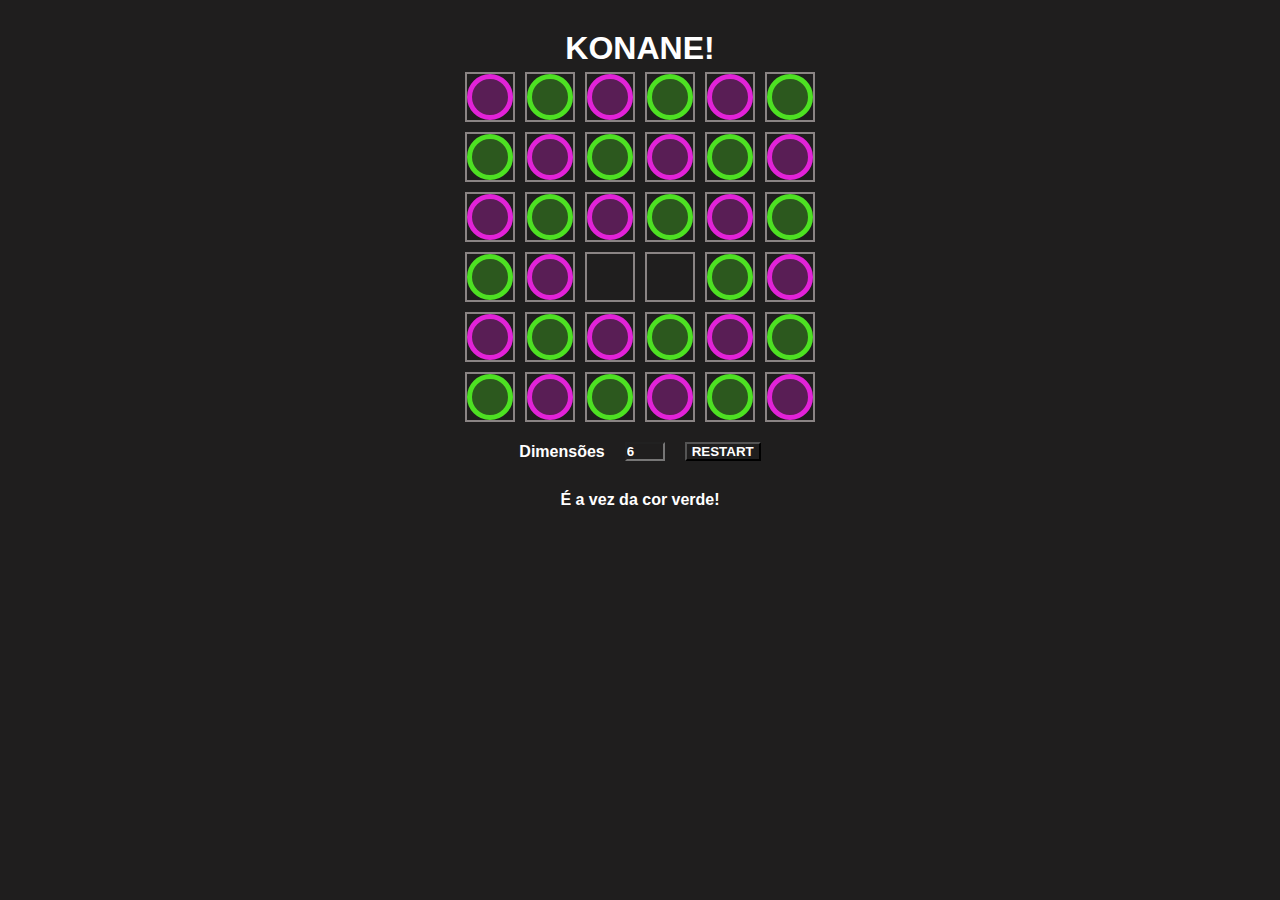
==== index.html @ 2ef3439d "Tema escuro" ====
<!DOCTYPE html>
<html lang="pt-br">
  <head>
    <meta charset="UTF-8" />
    <meta http-equiv="X-UA-Compatible" content="IE=edge" />
    <meta name="viewport" content="width=device-width, initial-scale=1.0" />
    <title>Konane</title>
    <link rel="stylesheet" href="style.css" />
    <script src="tabuleiro.js" defer></script>
  </head>
  <body>
    <main>
      <h1>KONANE!</h1>
      <div id="tabuleiro"></div>
      <div id="contador">
        <label for="dimensoes">Dimensões</label>
        <input type="number" name="dimensoes" id="dimensoes" value="6" step="2"/>
        <input type="button" value="RESTART" id="restart" />
      </div>
      <div id="mensagem"><p></p></div>
      
      </div>
    </main>
  </body>
</html>
---- style.css ----
*{
    padding: 0;
    margin: 0;
    box-sizing: border-box;
    color:white;
    font-weight: 600;
    background-color: rgb(31, 30, 30);
    font-family: 'Lucida Sans', 'Lucida Sans Regular', 'Lucida Grande', 'Lucida Sans Unicode', Geneva, Verdana, sans-serif;
}
.linhas{
    display: flex;
    justify-content: center;
}
main{
    display: flex;
    flex-direction: column;
    justify-content: center;
}
h1{
    text-align: center;
}

/* .red, .blue{
    font-size: 2rem;
    font-weight: 900;
    text-align: center;
}
.red{
    color: red;
    border-radius: 50%;
}

.blue{
    color:blue;
    border-radius: 50%;
} */
.branco{
    background-color: rgb(31, 30, 30);
    transition: 1s;
    opacity: 0;
}
.white{
    background-color: rgb(31, 30, 30);
    transition: 1s;
    opacity: 1;
}
.vermelha, .azul{
    width: 46px;
    height: 46px;
    border-radius: 50%;
    transition: 0.7s;
    opacity: 1;
}
.peca{
    width: 46px;
    height: 46px;
    border-radius: 50%;
}
.vermelha{
    border: 5px solid #E122D8;
    background-color: rgba(225, 34, 216, 0.3);
}
.azul{
    border: 5px solid rgb(77, 225, 34);
    background-color: rgba(77, 225, 34, 0.3);
}
.casa{
    width: 50px;
    height: 50px;
    border: 2px solid rgb(138, 132, 132);
    margin: 5px;
}
body{
    max-width: 95%;
    margin: 30px auto;
}
#mensagem{
    text-align: center;
    width: 50%;
    margin: 15px auto;
}
#contador{
    display: flex;
    justify-content: center;
    align-items: center;
}
input[type='number']{
    width: 40px;
}
input,label{
    margin:15px 10px;
}
#restart{
    padding-left: 5px;
    padding-right: 5px;
}
#placar{
    display: flex;
    justify-content: center;
}
th, td{
    width:100px;
    text-align: center;
    border-bottom: 1px solid black;
}
th{
    border-top: 1px solid black;
}
th:first-child, td:first-child{
    color:red;
    font-weight: 900;
}
th:last-child, td:last-child{
    color:blue;
    font-weight: 900;
}
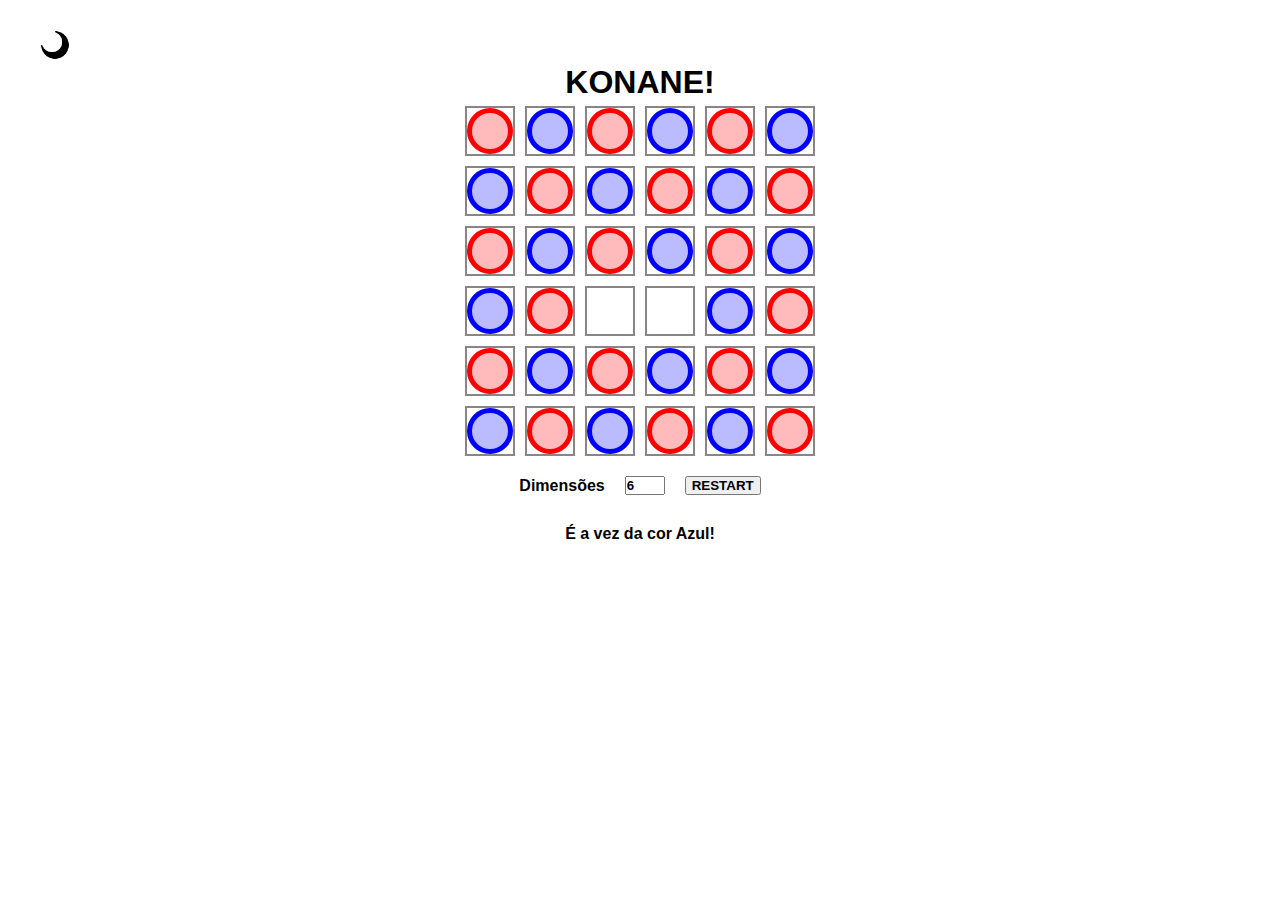
==== commit 408b32f1: "Funcionalidade aplicada" ====
--- a/index.html
+++ b/index.html
@@ -9,12 +9,15 @@
     <script src="tabuleiro.js" defer></script>
   </head>
   <body>
+    <header>
+      <div><img id="img" src="/konani/lua.png" alt="Imagem de uma Lua"> </div>
+    </header>
     <main>
       <h1>KONANE!</h1>
       <div id="tabuleiro"></div>
       <div id="contador">
         <label for="dimensoes">Dimensões</label>
-        <input type="number" name="dimensoes" id="dimensoes" value="6" step="2"/>
+        <input type="number" name="dimensoes" id="dimensoes" value="6" step="2" min="4"/>
         <input type="button" value="RESTART" id="restart" />
       </div>
       <div id="mensagem"><p></p></div>
--- a/style.css
+++ b/style.css
@@ -2,10 +2,13 @@
     padding: 0;
     margin: 0;
     box-sizing: border-box;
-    color:white;
     font-weight: 600;
-    background-color: rgb(31, 30, 30);
     font-family: 'Lucida Sans', 'Lucida Sans Regular', 'Lucida Grande', 'Lucida Sans Unicode', Geneva, Verdana, sans-serif;
+}
+body{
+    background-color: white;
+    color:black;
+    height: 1vh;
 }
 .linhas{
     display: flex;
@@ -19,28 +22,56 @@
 h1{
     text-align: center;
 }
-
-/* .red, .blue{
-    font-size: 2rem;
-    font-weight: 900;
-    text-align: center;
+header{
+    display: flex;
+    align-items: center;
 }
-.red{
-    color: red;
-    border-radius: 50%;
+img{
+    width: 30px;
+    margin-left: 0.5rem;
+    cursor: pointer;
 }
 
-.blue{
-    color:blue;
-    border-radius: 50%;
-} */
-.branco{
+
+/*Esquema de cores*/
+
+/*Escuro*/
+.preto{
     background-color: rgb(31, 30, 30);
     transition: 1s;
     opacity: 0;
 }
+.black{
+    background-color: rgb(31, 30, 30);
+    transition: 1s;
+    opacity: 1;
+}
+.roxa, .verde{
+    width: 46px;
+    height: 46px;
+    border-radius: 50%;
+    transition: 0.7s;
+    opacity: 1;
+}
+.roxa{
+    border: 5px solid #E122D8;
+    background-color: rgba(225, 34, 216, 0.3);
+}
+.verde{
+    border: 5px solid #4de122;
+    background-color: rgba(77, 225, 34, 0.3);
+}
+
+
+
+/*claro*/
+.branco{
+    background-color: white;
+    transition: 1s;
+    opacity: 0;
+}
 .white{
-    background-color: rgb(31, 30, 30);
+    background-color: white;
     transition: 1s;
     opacity: 1;
 }
@@ -51,24 +82,32 @@
     transition: 0.7s;
     opacity: 1;
 }
+.vermelha{
+    border: 5px solid red;
+    background-color: rgba(255, 0, 0, 0.267);
+}
+.azul{
+    border: 5px solid blue;
+    background-color: rgba(0, 0, 255, 0.267);
+}
+
+
+
+/*geral*/
 .peca{
     width: 46px;
     height: 46px;
     border-radius: 50%;
-}
-.vermelha{
-    border: 5px solid #E122D8;
-    background-color: rgba(225, 34, 216, 0.3);
-}
-.azul{
-    border: 5px solid rgb(77, 225, 34);
-    background-color: rgba(77, 225, 34, 0.3);
 }
 .casa{
     width: 50px;
     height: 50px;
     border: 2px solid rgb(138, 132, 132);
     margin: 5px;
+}
+
+button#alterna-tema{
+    cursor: pointer;
 }
 body{
     max-width: 95%;
@@ -94,23 +133,3 @@
     padding-left: 5px;
     padding-right: 5px;
 }
-#placar{
-    display: flex;
-    justify-content: center;
-}
-th, td{
-    width:100px;
-    text-align: center;
-    border-bottom: 1px solid black;
-}
-th{
-    border-top: 1px solid black;
-}
-th:first-child, td:first-child{
-    color:red;
-    font-weight: 900;
-}
-th:last-child, td:last-child{
-    color:blue;
-    font-weight: 900;
-}
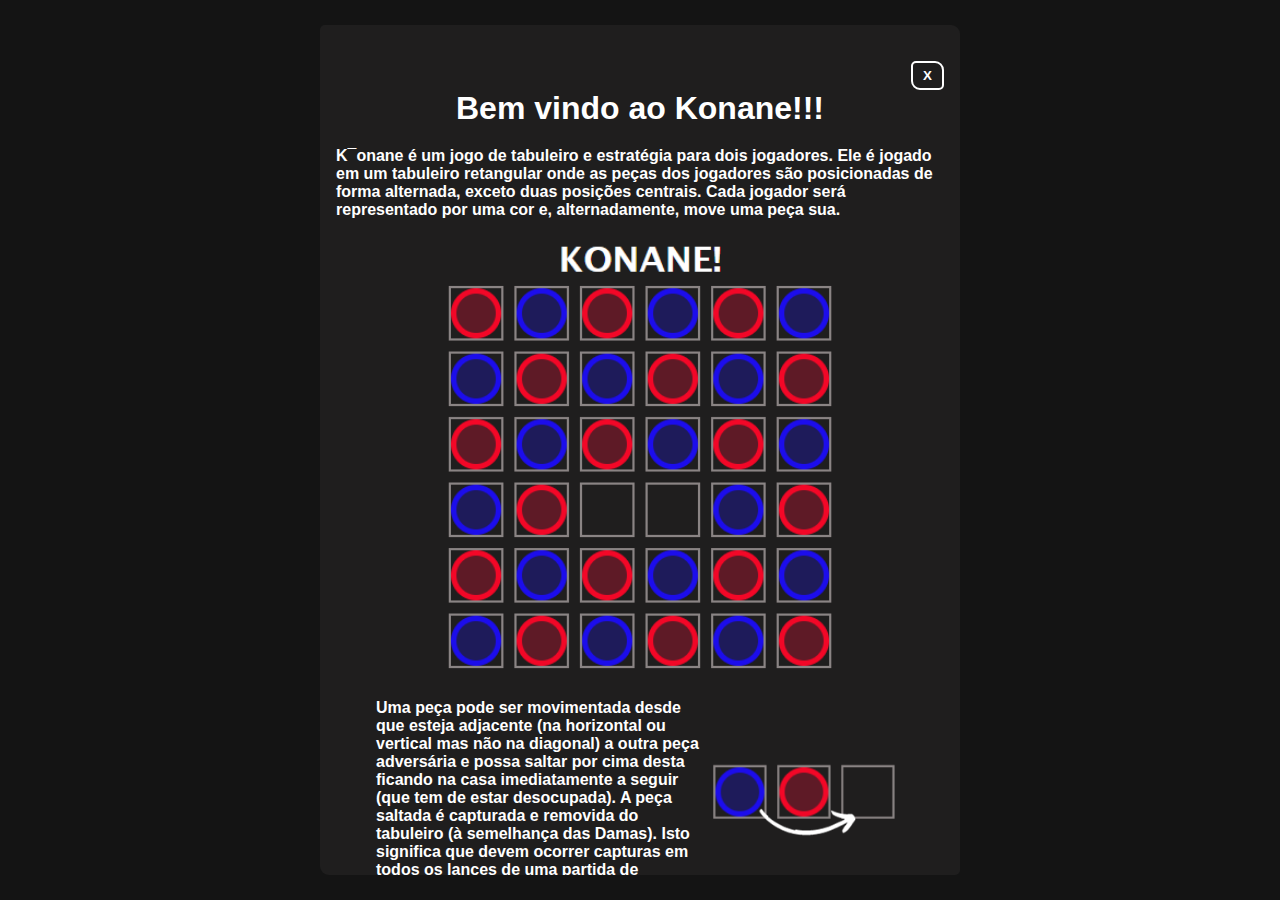
==== commit b8272bc2: "Update regras do jogo" ====
--- a/index.html
+++ b/index.html
@@ -9,19 +9,53 @@
     <script src="tabuleiro.js" defer></script>
   </head>
   <body>
-    <header>
-      <div><img id="img" src="/konani/lua.png" alt="Imagem de uma Lua"> </div>
-    </header>
+    <div class="fade" id="fade">
+      <div class="modal">
+        <div class="buttondivEsquerda">
+          <button class="button" id="jogar">X</button>
+
+        </div>
+        <div class="headerModal">
+          <h1>Bem vindo ao Konane!!!</h1>
+        </div>
+        <div class="bodyModal">
+          <div class="imgEmbaixo">
+            <p>
+              K¯onane é um jogo de tabuleiro e estratégia para dois jogadores. Ele é jogado em um tabuleiro retangular onde as peças dos jogadores são posicionadas de forma alternada, exceto duas posições centrais. Cada jogador será representado por uma cor e, alternadamente, move uma peça sua.
+            </p>
+            <img src="konane.png" alt="Demonstração da jogada" style="width: 400px;">
+          </div>
+
+          <div class="imgDireita">
+            <p>
+              Uma peça pode ser movimentada desde que esteja adjacente (na horizontal ou vertical mas não na diagonal) a outra peça adversária e possa saltar por cima desta ficando na casa imediatamente a seguir (que tem de estar desocupada). A peça saltada é capturada e removida do tabuleiro (à semelhança das Damas). Isto significa que devem ocorrer capturas em todos os lances de uma partida de K¯onane.
+            </p>
+            <img src="pegaum.png" alt="Demonstração da jogada" style="width: 200px;">
+          </div>
+
+          <div class="imgEsquerda">
+            <p>
+              Após uma captura, a peça movimentada pode, opcionalmente e se houver essa possibilidade, continuar a capturar peças adversárias desde que o faça no mesmo sentido (ou seja, não pode alterar a direção da captura no meio da jogada). Ganha o jogador que realizar a última jogada.
+            </p>
+            <img src="pegadois.png" alt="Demonstração da jogada" style="width: 334px;">
+          </div>
+
+          <div class="buttondiv">
+            <button class="button" id="jogar1">Vamos Jogar!</button>
+          </div>
+        </div>
+      </div>
+      </div>
     <main>
       <h1>KONANE!</h1>
       <div id="tabuleiro"></div>
       <div id="contador">
         <label for="dimensoes">Dimensões</label>
-        <input type="number" name="dimensoes" id="dimensoes" value="6" step="2" min="4"/>
+        <input type="number" name="dimensoes" id="dimensoes" value="6" step="2"/>
         <input type="button" value="RESTART" id="restart" />
       </div>
       <div id="mensagem"><p></p></div>
-      
+
       </div>
     </main>
   </body>
--- a/style.css
+++ b/style.css
@@ -2,14 +2,11 @@
     padding: 0;
     margin: 0;
     box-sizing: border-box;
+    color:white;
     font-weight: 600;
+    background-color: rgb(31, 30, 30);
     font-family: 'Lucida Sans', 'Lucida Sans Regular', 'Lucida Grande', 'Lucida Sans Unicode', Geneva, Verdana, sans-serif;
 }
-body{
-    background-color: white;
-    color:black;
-    height: 1vh;
-}
 .linhas{
     display: flex;
     justify-content: center;
@@ -22,56 +19,28 @@
 h1{
     text-align: center;
 }
-header{
-    display: flex;
-    align-items: center;
-}
-img{
-    width: 30px;
-    margin-left: 0.5rem;
-    cursor: pointer;
-}
-
-
-/*Esquema de cores*/
-
-/*Escuro*/
-.preto{
+
+/* .red, .blue{
+    font-size: 2rem;
+    font-weight: 900;
+    text-align: center;
+}
+.red{
+    color: red;
+    border-radius: 50%;
+}
+
+.blue{
+    color:blue;
+    border-radius: 50%;
+} */
+.branco{
     background-color: rgb(31, 30, 30);
     transition: 1s;
     opacity: 0;
 }
-.black{
-    background-color: rgb(31, 30, 30);
-    transition: 1s;
-    opacity: 1;
-}
-.roxa, .verde{
-    width: 46px;
-    height: 46px;
-    border-radius: 50%;
-    transition: 0.7s;
-    opacity: 1;
-}
-.roxa{
-    border: 5px solid #E122D8;
-    background-color: rgba(225, 34, 216, 0.3);
-}
-.verde{
-    border: 5px solid #4de122;
-    background-color: rgba(77, 225, 34, 0.3);
-}
-
-
-
-/*claro*/
-.branco{
-    background-color: white;
-    transition: 1s;
-    opacity: 0;
-}
 .white{
-    background-color: white;
+    background-color: rgb(31, 30, 30);
     transition: 1s;
     opacity: 1;
 }
@@ -82,22 +51,18 @@
     transition: 0.7s;
     opacity: 1;
 }
-.vermelha{
-    border: 5px solid red;
-    background-color: rgba(255, 0, 0, 0.267);
-}
-.azul{
-    border: 5px solid blue;
-    background-color: rgba(0, 0, 255, 0.267);
-}
-
-
-
-/*geral*/
 .peca{
     width: 46px;
     height: 46px;
     border-radius: 50%;
+}
+.vermelha{
+    border: 5px solid #f30727;
+    background-color: rgba(240, 18, 55, 0.3);
+}
+.azul{
+    border: 5px solid rgb(28, 13, 236);
+    background-color: rgba(25, 21, 230, 0.3);
 }
 .casa{
     width: 50px;
@@ -105,10 +70,6 @@
     border: 2px solid rgb(138, 132, 132);
     margin: 5px;
 }
-
-button#alterna-tema{
-    cursor: pointer;
-}
 body{
     max-width: 95%;
     margin: 30px auto;
@@ -133,3 +94,109 @@
     padding-left: 5px;
     padding-right: 5px;
 }
+#placar{
+    display: flex;
+    justify-content: center;
+}
+th, td{
+    width:100px;
+    text-align: center;
+    border-bottom: 1px solid black;
+}
+th{
+    border-top: 1px solid black;
+}
+th:first-child, td:first-child{
+    color:red;
+    font-weight: 900;
+}
+th:last-child, td:last-child{
+    color:blue;
+    font-weight: 900;
+}
+
+.modal{
+    background-color: rgb(31, 30, 30);
+    color:white;
+    width: 50%;
+
+    margin: 25px auto;
+    z-index: 3;
+    position: relative;
+    padding: 1rem;
+    display: flex;
+    flex-direction: column;
+    border-radius: 5px 9px;
+    overflow: auto;
+}
+.modal::-webkit-scrollbar-track {
+    background-color: rgb(31, 30, 30);
+}
+.modal::-webkit-scrollbar {
+    width: 10px;
+    background: rgb(34, 34, 34);
+}
+.modal::-webkit-scrollbar-thumb {
+    width: 10px;
+    background: white;
+    border-radius: 15px;
+}
+.fade{
+    display:flex;
+    background-color:rgba(0, 0, 0, 0.329);
+    background-size: cover;
+    z-index: 2;
+    position:fixed;
+    left:0;
+    top:0;
+    width:100%;
+    height:100%;
+
+}
+p{
+    margin: 20px 0;
+}
+.imgDireita{
+    display: flex;
+    justify-content: center;
+    margin: 0 40px;
+    align-items: center;
+}
+.imgEsquerda{
+    margin: 0 40px;
+    display: flex;
+    justify-content: center;
+    flex-direction: row-reverse;
+    align-items: center;
+}
+.imgEsquerda>p{
+    margin-left: 15px;
+}
+.imgEmbaixo{
+    display: flex;
+    flex-direction: column;
+    justify-content: center;
+    align-items: center;
+}
+
+.button{
+    background-color: rgb(31, 30, 30);
+    border:2px solid white;
+    padding: 5px 10px;
+    cursor: pointer;
+    border-radius: 5px 9px;
+    font-weight: 600;
+}
+.button:hover{
+    background-color: rgb(37, 37, 37);
+}
+.buttondiv{
+    display: flex;
+    justify-content: center;
+    margin-top: 20px;
+}
+.buttondivEsquerda{
+    display: flex;
+    justify-content: flex-end;
+    margin-top: 20px;
+}